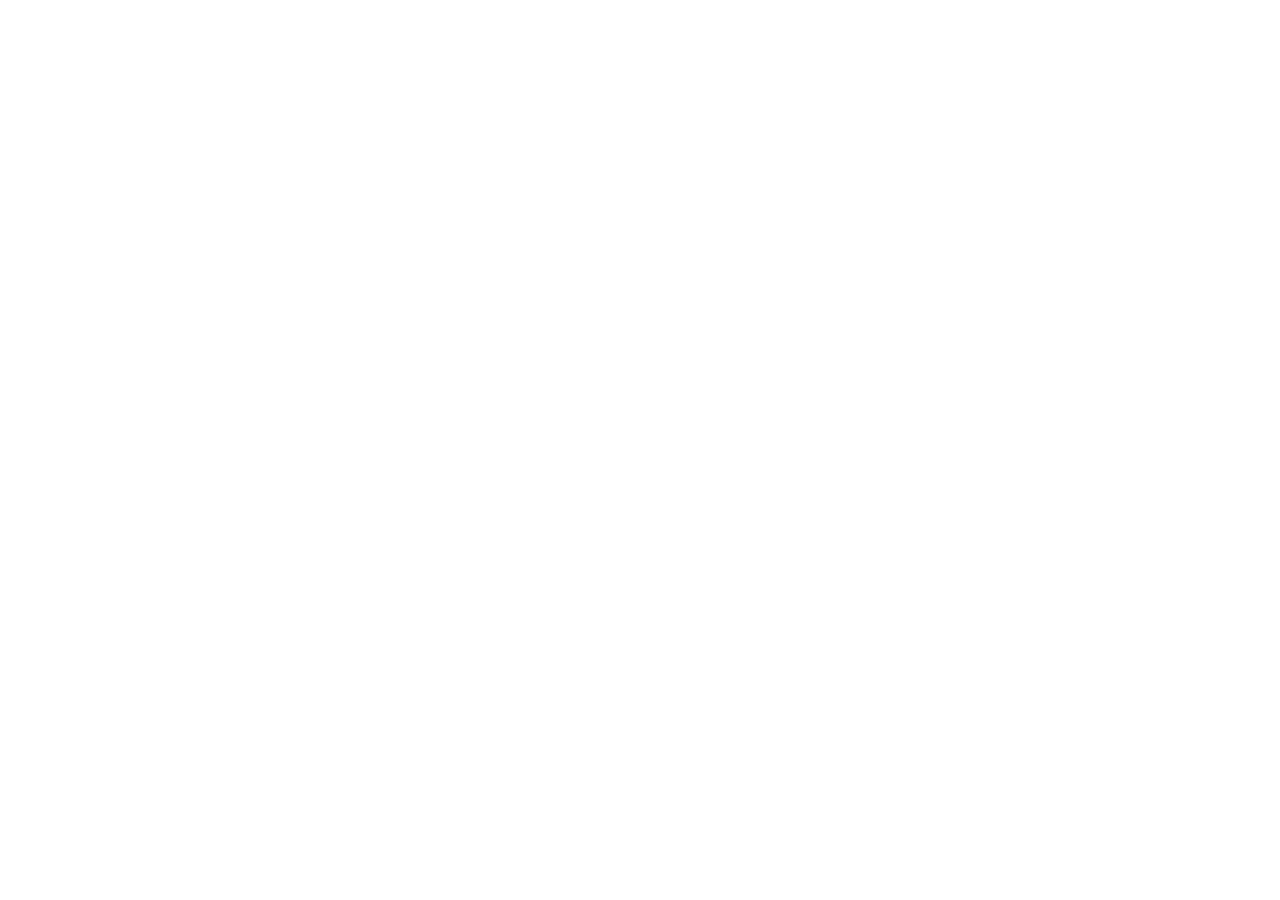
==== index.html @ 43bdd889 "Create index.html" ====
<!DOCTYPE html>
<html lang="pt-br">
<head>
    <meta name="viewport" content="width=device-width, initial-scale=1.0">
    <meta charset="UTF-8">
    <link rel="shortcut icon" href="favicon.ico" type="image/x-icon">
    <title>Projeto Redes Sociais</title>
</head>
<body>
    
</body>
</html>
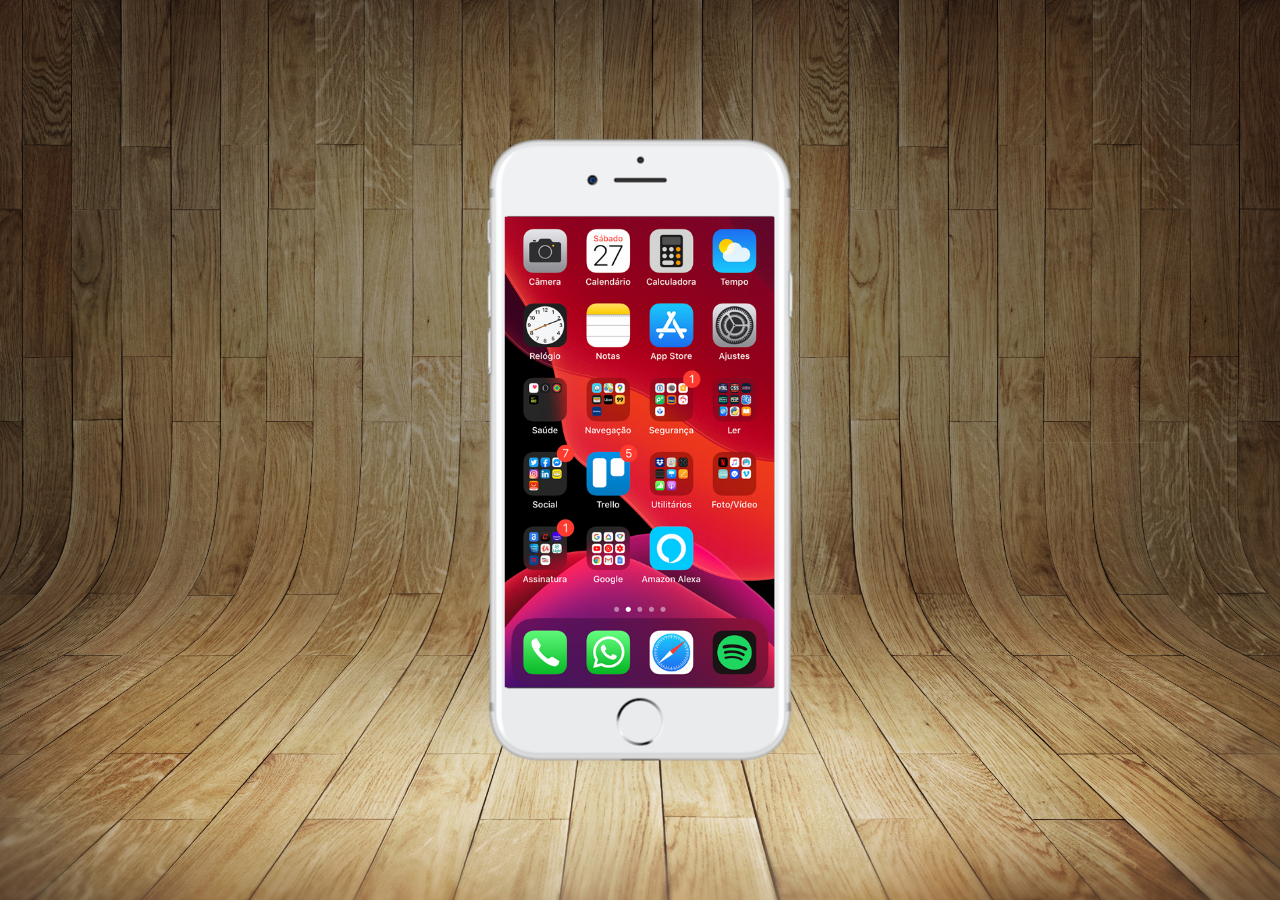
==== commit 1936634c: "Fundo do iframe" ====
--- a/index.html
+++ b/index.html
@@ -4,9 +4,17 @@
     <meta name="viewport" content="width=device-width, initial-scale=1.0">
     <meta charset="UTF-8">
     <link rel="shortcut icon" href="favicon.ico" type="image/x-icon">
+    <link rel="stylesheet" href="estilos/style.css">
     <title>Projeto Redes Sociais</title>
 </head>
 <body>
-    
+    <main>
+        <section id="telefone">
+            <iframe src="home.html" name="tela" id="tela" frameborder="0"></iframe>
+        </section>
+        <section id="redes-sociais">
+
+        </section>
+    </main>
 </body>
 </html>
--- a/estilos/style.css
+++ b/estilos/style.css
@@ -0,0 +1,52 @@
+@charset "utf-8";
+
+*{
+    margin: 0;
+    padding: 0;
+    font-family: Impact, Haettenschweiler, 'Arial Narrow Bold', sans-serif;
+
+
+}
+
+html, body{
+    height: 100vh;
+    width: 100vw;
+    background-color: black;
+}
+
+body{
+    background-image: url(../imagens/fundo-madeira.jpg);
+    background-repeat: no-repeat;
+    background-position: top center;
+    background-size: cover;
+    background-attachment: fixed;
+
+}
+
+main{
+    position: relative;
+    height: 100vh;
+}
+
+section#telefone{
+    position: absolute ;
+    top: 50%;
+    left: 50%;
+    transform: translate(-50%, -50%);
+    height: 627px;
+    width: 311px;
+    background-image: url(../imagens/frame-iphone.png);
+    background-repeat: no-repeat;
+}
+
+section#redes-sociais{
+    
+}
+
+iframe#tela{
+    position: relative;
+    top:80px;
+    left:20px;
+    width: 270px;
+    height: 471px;
+}
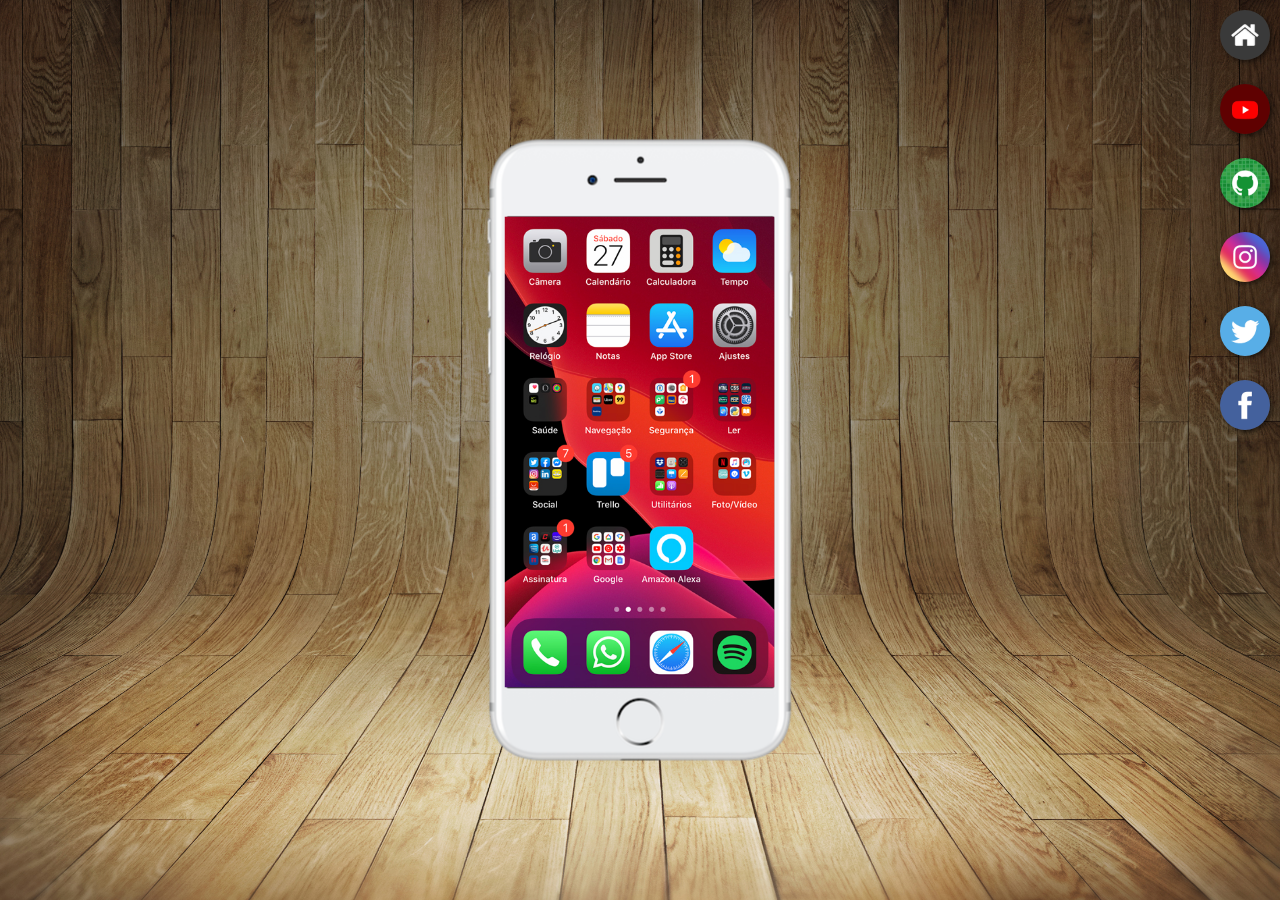
==== commit 50448b04: "Botões sociais" ====
--- a/index.html
+++ b/index.html
@@ -13,6 +13,12 @@
             <iframe src="home.html" name="tela" id="tela" frameborder="0"></iframe>
         </section>
         <section id="redes-sociais">
+            <a href="" target="tela"><img src="imagens/logo-home.jpg" alt="Home"></a><br>
+            <a href="" target="tela"><img src="imagens/logo-youtube.jpg" alt="Youtube"></a><br>
+            <a href="" target="tela"><img src="imagens/logo-github.jpg" alt="Github"></a><br>
+            <a href="" target="tela"><img src="imagens/logo-instagram.jpg" alt="Instagram"></a><br>
+            <a href="" target="tela"><img src="imagens/logo-twitter.jpg" alt="Twitter"></a><br>
+            <a href="" target="tela"><img src="imagens/logo-facebook.jpg" alt="Facebook"></a>
 
         </section>
     </main>
--- a/estilos/style.css
+++ b/estilos/style.css
@@ -20,7 +20,6 @@
     background-position: top center;
     background-size: cover;
     background-attachment: fixed;
-
 }
 
 main{
@@ -39,10 +38,6 @@
     background-repeat: no-repeat;
 }
 
-section#redes-sociais{
-    
-}
-
 iframe#tela{
     position: relative;
     top:80px;
@@ -50,3 +45,27 @@
     width: 270px;
     height: 471px;
 }
+
+section#redes-sociais{
+    text-align: right;
+}
+
+section#redes-sociais a {
+    display: inline-block;
+    width: fit-content;
+}
+
+section#redes-sociais img{
+    width: 50px;
+    margin: 10px;
+    padding: 0px;
+    border-radius: 50%;
+    box-shadow: 2px 2px 5px rgba(0, 0, 0, 0.562);
+    box-sizing: border-box;
+}
+section#redes-sociais img:hover{
+    border: 2px solid whitesmoke;
+    transform: translate(-7%, -7%);
+    box-shadow: 5px 5px 10px rgba(0, 0, 0, 0.562);
+    transition: .9s;
+}
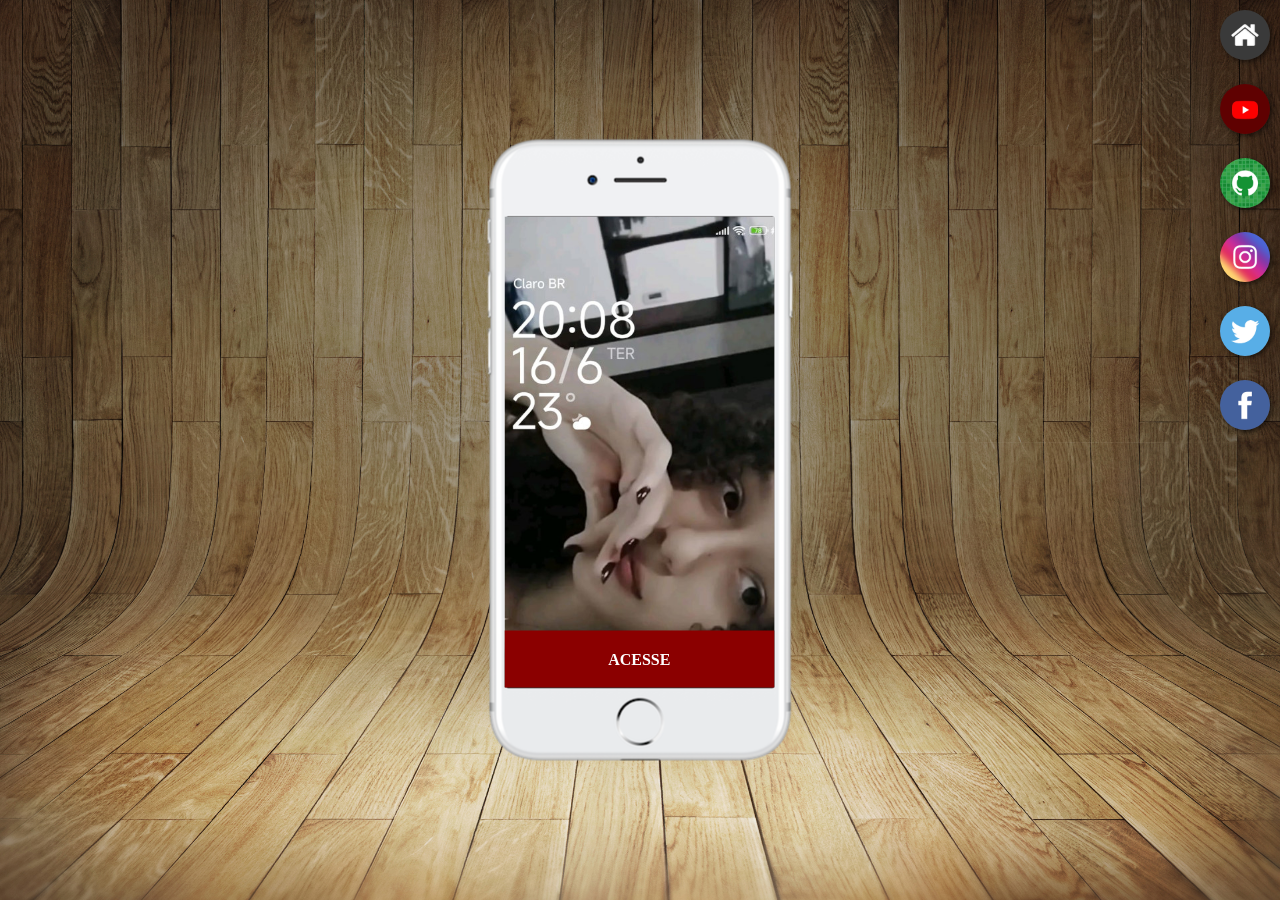
==== commit 8d12ac5a: "Fim do projeto social" ====
--- a/index.html
+++ b/index.html
@@ -13,12 +13,12 @@
             <iframe src="home.html" name="tela" id="tela" frameborder="0"></iframe>
         </section>
         <section id="redes-sociais">
-            <a href="" target="tela"><img src="imagens/logo-home.jpg" alt="Home"></a><br>
-            <a href="" target="tela"><img src="imagens/logo-youtube.jpg" alt="Youtube"></a><br>
-            <a href="" target="tela"><img src="imagens/logo-github.jpg" alt="Github"></a><br>
-            <a href="" target="tela"><img src="imagens/logo-instagram.jpg" alt="Instagram"></a><br>
-            <a href="" target="tela"><img src="imagens/logo-twitter.jpg" alt="Twitter"></a><br>
-            <a href="" target="tela"><img src="imagens/logo-facebook.jpg" alt="Facebook"></a>
+            <a href="home.html" target="tela"><img src="imagens/logo-home.jpg" alt="Home"></a><br>
+            <a href="youtube.html" target="tela"><img src="imagens/logo-youtube.jpg" alt="Youtube"></a><br>
+            <a href="github.html" target="tela"><img src="imagens/logo-github.jpg" alt="Github"></a><br>
+            <a href="instagram.html" target="tela"><img src="imagens/logo-instagram.jpg" alt="Instagram"></a><br>
+            <a href="twitter.html" target="tela"><img src="imagens/logo-twitter.jpg" alt="Twitter"></a><br>
+            <a href="facebook.html" target="tela"><img src="imagens/logo-facebook.jpg" alt="Facebook"></a>
 
         </section>
     </main>
